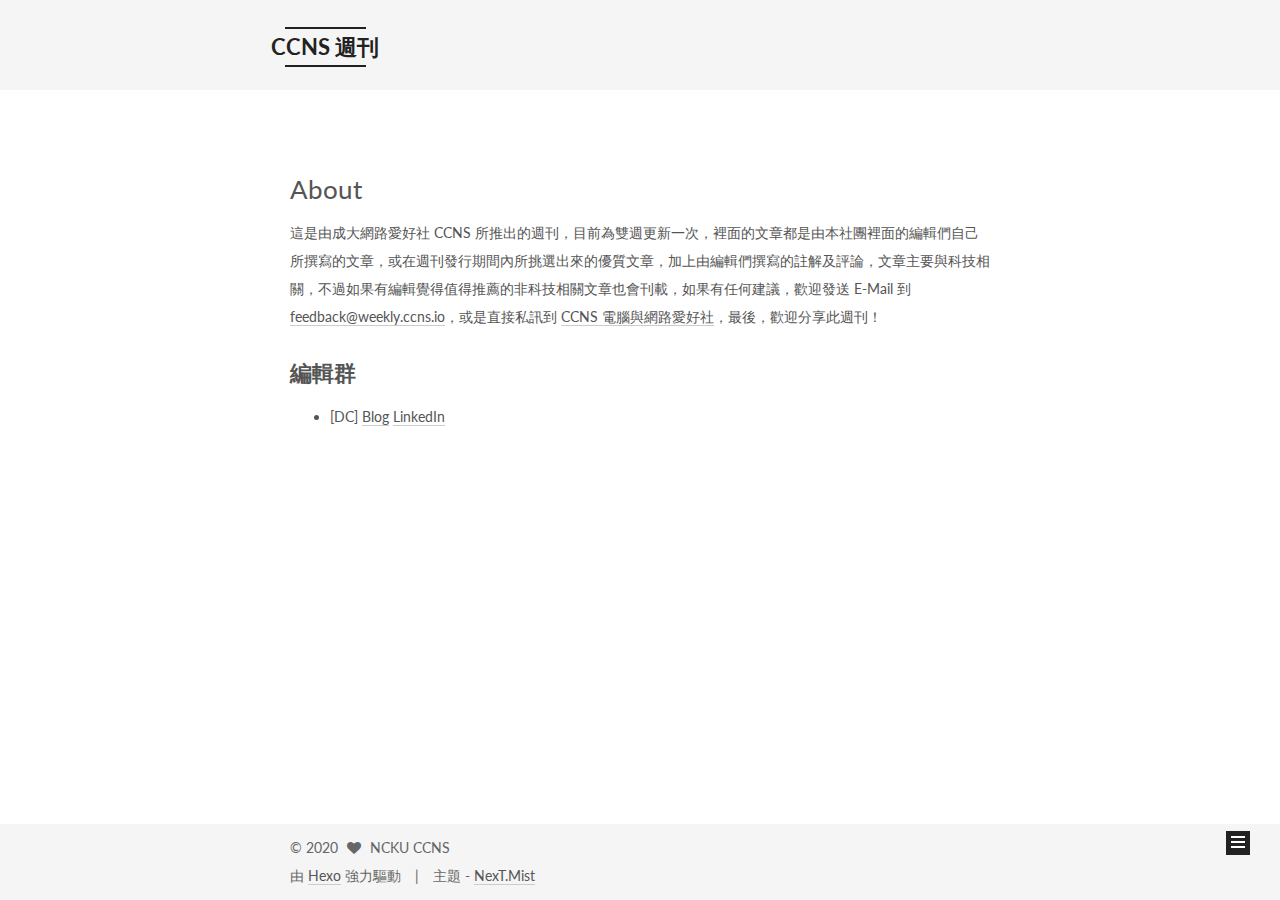
==== about/index.html @ b21a27b0 "Site updated: 2020-04-28 22:11:00" ====
<!doctype html>



  


<html class="theme-next mist use-motion" lang="ccns-weekly">
<head><meta name="generator" content="Hexo 3.9.0">
  <meta charset="UTF-8">
<meta http-equiv="X-UA-Compatible" content="IE=edge">
<meta name="viewport" content="width=device-width, initial-scale=1, maximum-scale=1">



<meta http-equiv="Cache-Control" content="no-transform">
<meta http-equiv="Cache-Control" content="no-siteapp">















  
  
  <link href="/lib/fancybox/source/jquery.fancybox.css?v=2.1.5" rel="stylesheet" type="text/css">




  
  
  
  

  
    
    
  

  

  

  

  

  
    
    
    <link href="//fonts.googleapis.com/css?family=Lato:300,300italic,400,400italic,700,700italic&subset=latin,latin-ext" rel="stylesheet" type="text/css">
  






<link href="/lib/font-awesome/css/font-awesome.min.css?v=4.6.2" rel="stylesheet" type="text/css">

<link href="/css/main.css?v=5.1.0" rel="stylesheet" type="text/css">


  <meta name="keywords" content="CCNS, Weekly, NCKU">








  <link rel="shortcut icon" type="image/x-icon" href="/favicon.ico?v=5.1.0">






<meta name="description" content="這是由成大網路愛好社 CCNS 所推出的週刊，目前為雙週更新一次，裡面的文章都是由本社團裡面的編輯們自己所撰寫的文章，或在週刊發行期間內所挑選出來的優質文章，加上由編輯們撰寫的註解及評論，文章主要與科技相關，不過如果有編輯覺得值得推薦的非科技相關文章也會刊載，如果有任何建議，歡迎發送 E-Mail 到 feedback@weekly.ccns.io，或是直接私訊到 CCNS 電腦與網路愛好社，最後">
<meta property="og:type" content="website">
<meta property="og:title" content="About">
<meta property="og:url" content="http://weekly.ccns.io/about/index.html">
<meta property="og:site_name" content="CCNS 週刊">
<meta property="og:description" content="這是由成大網路愛好社 CCNS 所推出的週刊，目前為雙週更新一次，裡面的文章都是由本社團裡面的編輯們自己所撰寫的文章，或在週刊發行期間內所挑選出來的優質文章，加上由編輯們撰寫的註解及評論，文章主要與科技相關，不過如果有編輯覺得值得推薦的非科技相關文章也會刊載，如果有任何建議，歡迎發送 E-Mail 到 feedback@weekly.ccns.io，或是直接私訊到 CCNS 電腦與網路愛好社，最後">
<meta property="og:locale" content="ccns-weekly">
<meta property="og:updated_time" content="2020-04-28T22:06:53.615Z">
<meta name="twitter:card" content="summary">
<meta name="twitter:title" content="About">
<meta name="twitter:description" content="這是由成大網路愛好社 CCNS 所推出的週刊，目前為雙週更新一次，裡面的文章都是由本社團裡面的編輯們自己所撰寫的文章，或在週刊發行期間內所挑選出來的優質文章，加上由編輯們撰寫的註解及評論，文章主要與科技相關，不過如果有編輯覺得值得推薦的非科技相關文章也會刊載，如果有任何建議，歡迎發送 E-Mail 到 feedback@weekly.ccns.io，或是直接私訊到 CCNS 電腦與網路愛好社，最後">



<script type="text/javascript" id="hexo.configurations">
  var NexT = window.NexT || {};
  var CONFIG = {
    root: '/',
    scheme: 'Mist',
    sidebar: {"position":"left","display":"post","offset":12,"offset_float":0,"b2t":false,"scrollpercent":false},
    fancybox: true,
    motion: true,
    duoshuo: {
      userId: '0',
      author: '博主'
    },
    algolia: {
      applicationID: '',
      apiKey: '',
      indexName: '',
      hits: {"per_page":10},
      labels: {"input_placeholder":"Search for Posts","hits_empty":"We didn't find any results for the search: ${query}","hits_stats":"${hits} results found in ${time} ms"}
    }
  };
</script>



  <link rel="canonical" href="http://weekly.ccns.io/about/">





  <title>
  

  
    About | CCNS 週刊
  
</title>
</head>

<body itemscope itemtype="http://schema.org/WebPage" lang="ccns-weekly">

  














  
  
    
  

  <div class="container sidebar-position-left  ">
    <div class="headband"></div>

    <header id="header" class="header" itemscope itemtype="http://schema.org/WPHeader">
      <div class="header-inner"><div class="site-brand-wrapper">
  <div class="site-meta ">
    

    <div class="custom-logo-site-title">
      <a href="/" class="brand" rel="start">
        <span class="logo-line-before"><i></i></span>
        <span class="site-title">CCNS 週刊</span>
        <span class="logo-line-after"><i></i></span>
      </a>
    </div>
      
        <p class="site-subtitle"></p>
      
  </div>

  <div class="site-nav-toggle">
    <button>
      <span class="btn-bar"></span>
      <span class="btn-bar"></span>
      <span class="btn-bar"></span>
    </button>
  </div>
</div>

<nav class="site-nav">
  

  
    <ul id="menu" class="menu">
      
        
        <li class="menu-item menu-item-home">
          <a href="/" rel="section">
            
              <i class="menu-item-icon fa fa-fw fa-home"></i> <br>
            
            最新一期
          </a>
        </li>
      
        
        <li class="menu-item menu-item-about">
          <a href="/about" rel="section">
            
              <i class="menu-item-icon fa fa-fw fa-user"></i> <br>
            
            關於
          </a>
        </li>
      
        
        <li class="menu-item menu-item-archives">
          <a href="/archives" rel="section">
            
              <i class="menu-item-icon fa fa-fw fa-archive"></i> <br>
            
            歷史期別
          </a>
        </li>
      
        
        <li class="menu-item menu-item-subscribe">
          <a href="/subscribe" rel="section">
            
              <i class="menu-item-icon fa fa-fw fa-rss"></i> <br>
            
            訂閱
          </a>
        </li>
      

      
    </ul>
  

  
</nav>



 </div>
    </header>

    <main id="main" class="main">
      <div class="main-inner">
        <div class="content-wrap">
          <div id="content" class="content">
            

  <div id="posts" class="posts-expand">
  <header class="post-header">

	<h1 class="post-title" itemprop="name headline">About</h1>



</header>

    
    
      <p>這是由成大網路愛好社 CCNS 所推出的週刊，目前為雙週更新一次，裡面的文章都是由本社團裡面的編輯們自己所撰寫的文章，或在週刊發行期間內所挑選出來的優質文章，加上由編輯們撰寫的註解及評論，文章主要與科技相關，不過如果有編輯覺得值得推薦的非科技相關文章也會刊載，如果有任何建議，歡迎發送 E-Mail 到 <a href="mailto:feedback@weekly.ccns.io">feedback@weekly.ccns.io</a>，或是直接私訊到 <a href="https://www.facebook.com/ncku.ccns/" target="_blank" rel="noopener">CCNS 電腦與網路愛好社</a>，最後，歡迎分享此週刊！</p>
<h2 id="編輯群"><a href="#編輯群" class="headerlink" title="編輯群"></a>編輯群</h2><ul>
<li>[DC] <a href="https://blog.danielchen.cc/" target="_blank" rel="noopener">Blog</a> <a href="https://linkedin.com/in/d4n1el/" target="_blank" rel="noopener">LinkedIn</a></li>
</ul>

    
  </div>


          </div>
          


          
  <div class="comments" id="comments">
    
  </div>


        </div>
        
          
  
  <div class="sidebar-toggle">
    <div class="sidebar-toggle-line-wrap">
      <span class="sidebar-toggle-line sidebar-toggle-line-first"></span>
      <span class="sidebar-toggle-line sidebar-toggle-line-middle"></span>
      <span class="sidebar-toggle-line sidebar-toggle-line-last"></span>
    </div>
  </div>

  <aside id="sidebar" class="sidebar">
    <div class="sidebar-inner">

      

      

      <section class="site-overview sidebar-panel sidebar-panel-active">
        <div class="site-author motion-element" itemprop="author" itemscope itemtype="http://schema.org/Person">
          <img class="site-author-image" itemprop="image" src="/images/avatar.gif" alt="NCKU CCNS">
          <p class="site-author-name" itemprop="name">NCKU CCNS</p>
           
              <p class="site-description motion-element" itemprop="description"></p>
          
        </div>
        <nav class="site-state motion-element">

          
            <div class="site-state-item site-state-posts">
              <a href="/archives">
                <span class="site-state-item-count">1</span>
                <span class="site-state-item-name">文章</span>
              </a>
            </div>
          

          

          
            
            
            <div class="site-state-item site-state-tags">
              
                <span class="site-state-item-count">1</span>
                <span class="site-state-item-name">標籤</span>
              
            </div>
          

        </nav>

        

        <div class="links-of-author motion-element">
          
        </div>

        
        

        
        

        


      </section>

      

      

    </div>
  </aside>


        
      </div>
    </main>

    <footer id="footer" class="footer">
      <div class="footer-inner">
        <div class="copyright">
  
  &copy; 
  <span itemprop="copyrightYear">2020</span>
  <span class="with-love">
    <i class="fa fa-heart"></i>
  </span>
  <span class="author" itemprop="copyrightHolder">NCKU CCNS</span>
</div>


<div class="powered-by">
  由 <a class="theme-link" href="https://hexo.io">Hexo</a> 強力驅動
</div>

<div class="theme-info">
  主題 -
  <a class="theme-link" href="https://github.com/iissnan/hexo-theme-next">
    NexT.Mist
  </a>
</div>


        

        
      </div>
    </footer>

    
      <div class="back-to-top">
        <i class="fa fa-arrow-up"></i>
        
      </div>
    

  </div>

  

<script type="text/javascript">
  if (Object.prototype.toString.call(window.Promise) !== '[object Function]') {
    window.Promise = null;
  }
</script>









  






  
  <script type="text/javascript" src="/lib/jquery/index.js?v=2.1.3"></script>

  
  <script type="text/javascript" src="/lib/fastclick/lib/fastclick.min.js?v=1.0.6"></script>

  
  <script type="text/javascript" src="/lib/jquery_lazyload/jquery.lazyload.js?v=1.9.7"></script>

  
  <script type="text/javascript" src="/lib/velocity/velocity.min.js?v=1.2.1"></script>

  
  <script type="text/javascript" src="/lib/velocity/velocity.ui.min.js?v=1.2.1"></script>

  
  <script type="text/javascript" src="/lib/fancybox/source/jquery.fancybox.pack.js?v=2.1.5"></script>


  


  <script type="text/javascript" src="/js/src/utils.js?v=5.1.0"></script>

  <script type="text/javascript" src="/js/src/motion.js?v=5.1.0"></script>



  
  

  

  


  <script type="text/javascript" src="/js/src/bootstrap.js?v=5.1.0"></script>



  


  




	





  





  





  






  





  

  

  

  

</body>
</html>
---- css/main.css ----
/* normalize.css v3.0.2 | MIT License | git.io/normalize */
html {
  font-family: sans-serif; /* 1 */
  -ms-text-size-adjust: 100%; /* 2 */
  -webkit-text-size-adjust: 100%; /* 2 */
}
body {
  margin: 0;
}
article,
aside,
details,
figcaption,
figure,
footer,
header,
hgroup,
main,
menu,
nav,
section,
summary {
  display: block;
}
audio,
canvas,
progress,
video {
  display: inline-block; /* 1 */
  vertical-align: baseline; /* 2 */
}
audio:not([controls]) {
  display: none;
  height: 0;
}
[hidden],
template {
  display: none;
}
a {
  background-color: transparent;
}
a:active,
a:hover {
  outline: 0;
}
abbr[title] {
  border-bottom: 1px dotted;
}
b,
strong {
  font-weight: bold;
}
dfn {
  font-style: italic;
}
h1 {
  font-size: 2em;
  margin: 0.67em 0;
}
mark {
  background: #ff0;
  color: #000;
}
small {
  font-size: 80%;
}
sub,
sup {
  font-size: 75%;
  line-height: 0;
  position: relative;
  vertical-align: baseline;
}
sup {
  top: -0.5em;
}
sub {
  bottom: -0.25em;
}
img {
  border: 0;
}
svg:not(:root) {
  overflow: hidden;
}
figure {
  margin: 1em 40px;
}
hr {
  -moz-box-sizing: content-box;
  box-sizing: content-box;
  height: 0;
}
pre {
  overflow: auto;
}
code,
kbd,
pre,
samp {
  font-family: monospace, monospace;
  font-size: 1em;
}
button,
input,
optgroup,
select,
textarea {
  color: inherit; /* 1 */
  font: inherit; /* 2 */
  margin: 0; /* 3 */
}
button {
  overflow: visible;
}
button,
select {
  text-transform: none;
}
button,
html input[type="button"],
input[type="reset"],
input[type="submit"] {
  -webkit-appearance: button; /* 2 */
  cursor: pointer; /* 3 */
}
button[disabled],
html input[disabled] {
  cursor: default;
}
button::-moz-focus-inner,
input::-moz-focus-inner {
  border: 0;
  padding: 0;
}
input {
  line-height: normal;
}
input[type="checkbox"],
input[type="radio"] {
  box-sizing: border-box; /* 1 */
  padding: 0; /* 2 */
}
input[type="number"]::-webkit-inner-spin-button,
input[type="number"]::-webkit-outer-spin-button {
  height: auto;
}
input[type="search"] {
  -webkit-appearance: textfield; /* 1 */
  -moz-box-sizing: content-box;
  -webkit-box-sizing: content-box; /* 2 */
  box-sizing: content-box;
}
input[type="search"]::-webkit-search-cancel-button,
input[type="search"]::-webkit-search-decoration {
  -webkit-appearance: none;
}
fieldset {
  border: 1px solid #c0c0c0;
  margin: 0 2px;
  padding: 0.35em 0.625em 0.75em;
}
legend {
  border: 0; /* 1 */
  padding: 0; /* 2 */
}
textarea {
  overflow: auto;
}
optgroup {
  font-weight: bold;
}
table {
  border-collapse: collapse;
  border-spacing: 0;
}
td,
th {
  padding: 0;
}
::selection {
  background: #262a30;
  color: #fff;
}
body {
  position: relative;
  font-family: 'Lato', "PingFang SC", "Microsoft YaHei", sans-serif;
  font-size: 14px;
  line-height: 2;
  color: #555;
  background: #fff;
}
@media (max-width: 767px) {
  body {
    padding-right: 0 !important;
  }
}
@media (min-width: 768px) and (max-width: 991px) {
  body {
    padding-right: 0 !important;
  }
}
@media (min-width: 1600px) {
  body {
    font-size: 16px;
  }
}
h1,
h2,
h3,
h4,
h5,
h6 {
  margin: 0;
  padding: 0;
  font-weight: bold;
  line-height: 1.5;
  font-family: 'Lato', "PingFang SC", "Microsoft YaHei", sans-serif;
}
h2,
h3,
h4,
h5,
h6 {
  margin: 20px 0 15px;
}
h1 {
  font-size: 24px;
}
@media (max-width: 767px) {
  h1 {
    font-size: 20px;
  }
}
h2 {
  font-size: 22px;
}
@media (max-width: 767px) {
  h2 {
    font-size: 18px;
  }
}
h3 {
  font-size: 20px;
}
@media (max-width: 767px) {
  h3 {
    font-size: 16px;
  }
}
h4 {
  font-size: 18px;
}
@media (max-width: 767px) {
  h4 {
    font-size: 14px;
  }
}
h5 {
  font-size: 16px;
}
@media (max-width: 767px) {
  h5 {
    font-size: 12px;
  }
}
h6 {
  font-size: 14px;
}
@media (max-width: 767px) {
  h6 {
    font-size: 10px;
  }
}
p {
  margin: 0 0 25px 0;
}
a {
  color: #555;
  text-decoration: none;
  border-bottom: 1px solid #999;
  word-wrap: break-word;
}
a:hover {
  color: #222;
  border-bottom-color: #222;
}
blockquote {
  margin: 0;
  padding: 0;
}
img {
  display: block;
  margin: auto;
  max-width: 100%;
  height: auto;
}
hr {
  margin: 40px 0;
  height: 3px;
  border: none;
  background-color: #ddd;
  background-image: repeating-linear-gradient(-45deg, #fff, #fff 4px, transparent 4px, transparent 8px);
}
blockquote {
  padding: 0 15px;
  color: #666;
  border-left: 4px solid #ddd;
}
blockquote cite::before {
  content: "-";
  padding: 0 5px;
}
dt {
  font-weight: 700;
}
dd {
  margin: 0;
  padding: 0;
}
.text-left {
  text-align: left;
}
.text-center {
  text-align: center;
}
.text-right {
  text-align: right;
}
.text-justify {
  text-align: justify;
}
.text-nowrap {
  white-space: nowrap;
}
.text-lowercase {
  text-transform: lowercase;
}
.text-uppercase {
  text-transform: uppercase;
}
.text-capitalize {
  text-transform: capitalize;
}
.center-block {
  display: block;
  margin-left: auto;
  margin-right: auto;
}
.clearfix:before,
.clearfix:after {
  content: " ";
  display: table;
}
.clearfix:after {
  clear: both;
}
.pullquote {
  width: 45%;
}
.pullquote.left {
  float: left;
  margin-left: 5px;
  margin-right: 10px;
}
.pullquote.right {
  float: right;
  margin-left: 10px;
  margin-right: 5px;
}
.affix.affix.affix {
  position: fixed;
}
.translation {
  margin-top: -20px;
  font-size: 14px;
  color: #999;
}
.scrollbar-measure {
  width: 100px;
  height: 100px;
  overflow: scroll;
  position: absolute;
  top: -9999px;
}
.use-motion .motion-element {
  opacity: 0;
}
table {
  margin: 20px 0;
  width: 100%;
  border-collapse: collapse;
  border-spacing: 0;
  border: 1px solid #ddd;
  font-size: 14px;
  table-layout: fixed;
  word-wrap: break-all;
}
table>tbody>tr:nth-of-type(odd) {
  background-color: #f9f9f9;
}
table>tbody>tr:hover {
  background-color: #f5f5f5;
}
caption,
th,
td {
  padding: 8px;
  text-align: left;
  vertical-align: middle;
  font-weight: normal;
}
th,
td {
  border-bottom: 3px solid #ddd;
  border-right: 1px solid #eee;
}
th {
  padding-bottom: 10px;
  font-weight: 700;
}
td {
  border-bottom-width: 1px;
}
html,
body {
  height: 100%;
}
.container {
  position: relative;
  min-height: 100%;
}
.header-inner {
  margin: 0 auto;
  padding: 100px 0 70px;
  width: 700px;
}
@media (min-width: 1600px) {
  .container .header-inner {
    width: 900px;
  }
}
.main {
  padding-bottom: 150px;
}
.main-inner {
  margin: 0 auto;
  width: 700px;
}
@media (min-width: 1600px) {
  .container .main-inner {
    width: 900px;
  }
}
.footer {
  position: absolute;
  left: 0;
  bottom: 0;
  width: 100%;
  min-height: 50px;
}
.footer-inner {
  box-sizing: border-box;
  margin: 20px auto;
  width: 700px;
}
@media (min-width: 1600px) {
  .container .footer-inner {
    width: 900px;
  }
}
pre,
.highlight {
  overflow: auto;
  margin: 20px 0;
  padding: 0;
  font-size: 13px;
  color: #4d4d4c;
  background: #f7f7f7;
  line-height: 1.6;
}
pre,
code {
  font-family: consolas, Menlo, "PingFang SC", "Microsoft YaHei", monospace;
}
code {
  padding: 2px 4px;
  word-wrap: break-word;
  color: #555;
  background: #eee;
  border-radius: 3px;
  font-size: 13px;
}
pre code {
  padding: 0;
  color: #4d4d4c;
  background: none;
  text-shadow: none;
}
.highlight {
  border-radius: 1px;
}
.highlight pre {
  border: none;
  margin: 0;
  padding: 10px 0;
}
.highlight table {
  margin: 0;
  width: auto;
  border: none;
}
.highlight td {
  border: none;
  padding: 0;
}
.highlight figcaption {
  font-size: 1em;
  color: #4d4d4c;
  line-height: 1em;
  margin-bottom: 1em;
}
.highlight figcaption:before,
.highlight figcaption:after {
  content: " ";
  display: table;
}
.highlight figcaption:after {
  clear: both;
}
.highlight figcaption a {
  float: right;
  color: #4d4d4c;
}
.highlight figcaption a:hover {
  border-bottom-color: #4d4d4c;
}
.highlight .gutter pre {
  padding-left: 10px;
  padding-right: 10px;
  color: #869194;
  text-align: right;
  background-color: #eff2f3;
}
.highlight .code pre {
  width: 100%;
  padding-left: 10px;
  padding-right: 10px;
  background-color: #f7f7f7;
}
.highlight .line {
  height: 20px;
}
.gutter {
  -webkit-user-select: none;
  -moz-user-select: none;
  -ms-user-select: none;
  user-select: none;
}
.gist table {
  width: auto;
}
.gist table td {
  border: none;
}
pre .deletion {
  background: #fdd;
}
pre .addition {
  background: #dfd;
}
pre .meta {
  color: #8959a8;
}
pre .comment {
  color: #8e908c;
}
pre .variable,
pre .attribute,
pre .tag,
pre .regexp,
pre .ruby .constant,
pre .xml .tag .title,
pre .xml .pi,
pre .xml .doctype,
pre .html .doctype,
pre .css .id,
pre .css .class,
pre .css .pseudo {
  color: #c82829;
}
pre .number,
pre .preprocessor,
pre .built_in,
pre .literal,
pre .params,
pre .constant,
pre .command {
  color: #f5871f;
}
pre .ruby .class .title,
pre .css .rules .attribute,
pre .string,
pre .value,
pre .inheritance,
pre .header,
pre .ruby .symbol,
pre .xml .cdata,
pre .special,
pre .number,
pre .formula {
  color: #718c00;
}
pre .title,
pre .css .hexcolor {
  color: #3e999f;
}
pre .function,
pre .python .decorator,
pre .python .title,
pre .ruby .function .title,
pre .ruby .title .keyword,
pre .perl .sub,
pre .javascript .title,
pre .coffeescript .title {
  color: #4271ae;
}
pre .keyword,
pre .javascript .function {
  color: #8959a8;
}
.full-image.full-image.full-image {
  border: none;
  max-width: 100%;
  width: auto;
  margin: 20px auto;
}
@media (min-width: 992px) {
  .full-image.full-image.full-image {
    max-width: none;
    width: 110%;
    margin: 25px -5%;
  }
}
.blockquote-center,
.page-home .post-type-quote blockquote,
.page-post-detail .post-type-quote blockquote {
  position: relative;
  margin: 40px 0;
  padding: 0;
  border-left: none;
  text-align: center;
}
.blockquote-center::before,
.page-home .post-type-quote blockquote::before,
.page-post-detail .post-type-quote blockquote::before,
.blockquote-center::after,
.page-home .post-type-quote blockquote::after,
.page-post-detail .post-type-quote blockquote::after {
  position: absolute;
  content: ' ';
  display: block;
  width: 100%;
  height: 24px;
  opacity: 0.2;
  background-repeat: no-repeat;
  background-position: 0 -6px;
  background-size: 22px 22px;
}
.blockquote-center::before,
.page-home .post-type-quote blockquote::before,
.page-post-detail .post-type-quote blockquote::before {
  top: -20px;
  background-image: url("../images/quote-l.svg");
  border-top: 1px solid #ccc;
}
.blockquote-center::after,
.page-home .post-type-quote blockquote::after,
.page-post-detail .post-type-quote blockquote::after {
  bottom: -20px;
  background-image: url("../images/quote-r.svg");
  border-bottom: 1px solid #ccc;
  background-position: 100% 8px;
}
.blockquote-center p,
.page-home .post-type-quote blockquote p,
.page-post-detail .post-type-quote blockquote p,
.blockquote-center div,
.page-home .post-type-quote blockquote div,
.page-post-detail .post-type-quote blockquote div {
  text-align: center;
}
.post .post-body .group-picture img {
  box-sizing: border-box;
  padding: 0 3px;
  border: none;
}
.post .group-picture-row {
  overflow: hidden;
  margin-top: 6px;
}
.post .group-picture-row:first-child {
  margin-top: 0;
}
.post .group-picture-column {
  float: left;
}
.page-post-detail .post-body .group-picture-column {
  float: none;
  margin-top: 10px;
  width: auto !important;
}
.page-post-detail .post-body .group-picture-column img {
  margin: 0 auto;
}
.page-archive .group-picture-container {
  overflow: hidden;
}
.page-archive .group-picture-row {
  float: left;
}
.page-archive .group-picture-row:first-child {
  margin-top: 6px;
}
.page-archive .group-picture-column {
  max-width: 150px;
  max-height: 150px;
}
.note {
  padding: 20px;
  margin: 20px 0;
  border: 1px solid #eee;
  border-left-width: 5px;
  border-radius: 3px;
}
.note h2,
.note h3,
.note h4,
.note h5,
.note h6 {
  margin-top: 0;
  margin-bottom: 5px;
}
.note p:last-child {
  margin-bottom: 0;
}
.note code {
  border-radius: 3px;
}
.note+.note {
  margin-top: -5px;
}
.default {
  border-left-color: #777;
}
.default h2,
.default h3,
.default h4,
.default h5,
.default h6 {
  color: #777;
}
.primary {
  border-left-color: #428bca;
}
.primary h2,
.primary h3,
.primary h4,
.primary h5,
.primary h6 {
  color: #428bca;
}
.success {
  border-left-color: #5cb85c;
}
.success h2,
.success h3,
.success h4,
.success h5,
.success h6 {
  color: #5cb85c;
}
.danger {
  border-left-color: #d9534f;
}
.danger h2,
.danger h3,
.danger h4,
.danger h5,
.danger h6 {
  color: #d9534f;
}
.warning {
  border-left-color: #f0ad4e;
}
.warning h2,
.warning h3,
.warning h4,
.warning h5,
.warning h6 {
  color: #f0ad4e;
}
.info {
  border-left-color: #5bc0de;
}
.info h2,
.info h3,
.info h4,
.info h5,
.info h6 {
  color: #5bc0de;
}
.btn {
  display: inline-block;
  padding: 0 20px;
  font-size: 14px;
  color: #fff;
  background: #222;
  border: 2px solid #222;
  text-decoration: none;
  border-radius: 0;
  transition-property: background-color;
  transition-duration: 0.2s;
  transition-timing-function: ease-in-out;
  transition-delay: 0s;
}
.btn:hover,
.post-button .btn:hover {
  border-color: #222;
  color: #222;
  background: #fff;
}
.btn-bar {
  display: block;
  width: 22px;
  height: 2px;
  background: #555;
  border-radius: 1px;
}
.btn-bar+.btn-bar {
  margin-top: 4px;
}
.pagination {
  margin: 120px 0 40px;
  text-align: center;
  border-top: 1px solid #eee;
}
.page-number-basic,
.pagination .prev,
.pagination .next,
.pagination .page-number,
.pagination .space {
  display: inline-block;
  position: relative;
  top: -1px;
  margin: 0 10px;
  padding: 0 10px;
  line-height: 30px;
}
@media (max-width: 767px) {
  .page-number-basic,
  .pagination .prev,
  .pagination .next,
  .pagination .page-number,
  .pagination .space {
    margin: 0 5px;
  }
}
.pagination .prev,
.pagination .next,
.pagination .page-number {
  border-bottom: 0;
  border-top: 1px solid #eee;
  transition-property: border-color;
  transition-duration: 0.2s;
  transition-timing-function: ease-in-out;
  transition-delay: 0s;
}
.pagination .prev:hover,
.pagination .next:hover,
.pagination .page-number:hover {
  border-top-color: #222;
}
.pagination .space {
  padding: 0;
  margin: 0;
}
.pagination .prev {
  margin-left: 0;
}
.pagination .next {
  margin-right: 0;
}
.pagination .page-number.current {
  color: #fff;
  background: #ccc;
  border-top-color: #ccc;
}
@media (max-width: 767px) {
  .pagination {
    border-top: none;
  }
  .pagination .prev,
  .pagination .next,
  .pagination .page-number {
    margin-bottom: 10px;
    border-top: 0;
    border-bottom: 1px solid #eee;
  }
  .pagination .prev:hover,
  .pagination .next:hover,
  .pagination .page-number:hover {
    border-bottom-color: #222;
  }
}
.comments {
  margin: 60px 20px 0;
}
.tag-cloud {
  text-align: center;
}
.tag-cloud a {
  display: inline-block;
  margin: 10px;
}
.back-to-top {
  box-sizing: border-box;
  position: fixed;
  bottom: -100px;
  right: 30px;
  z-index: 1050;
  padding: 0 6px;
  width: 24px;
  background: #222;
  font-size: 12px;
  opacity: 1;
  color: #fff;
  cursor: pointer;
  text-align: center;
  -webkit-transform: translateZ(0);
  transition-property: bottom;
  transition-duration: 0.2s;
  transition-timing-function: ease-in-out;
  transition-delay: 0s;
}
@media (max-width: 767px) {
  .back-to-top {
    display: none;
  }
}
@media (min-width: 768px) and (max-width: 991px) {
  .back-to-top {
    display: none;
  }
}
.back-to-top.back-to-top-on {
  bottom: 19px;
}
.header {
  background: #fff;
}
.header-inner {
  position: relative;
}
.headband {
  height: 3px;
  background: #222;
}
.site-meta {
  margin: 0;
  text-align: left;
}
@media (max-width: 767px) {
  .site-meta {
    text-align: center;
  }
}
.brand {
  position: relative;
  display: inline-block;
  padding: 0 40px;
  color: #222;
  background: #222;
  border-bottom: none;
}
.brand:hover {
  color: #222;
}
.logo {
  display: inline-block;
  margin-right: 5px;
  line-height: 36px;
  vertical-align: top;
}
.site-title {
  display: inline-block;
  vertical-align: top;
  line-height: 36px;
  font-size: 20px;
  font-weight: normal;
  font-family: 'Lato', "PingFang SC", "Microsoft YaHei", sans-serif;
}
.site-subtitle {
  margin-top: 10px;
  font-size: 13px;
  color: #999;
}
.use-motion .brand {
  opacity: 0;
}
.use-motion .logo,
.use-motion .site-title,
.use-motion .site-subtitle {
  opacity: 0;
  position: relative;
  top: -10px;
}
.site-nav-toggle {
  display: none;
  position: absolute;
  top: 10px;
  left: 10px;
}
@media (max-width: 767px) {
  .site-nav-toggle {
    display: block;
  }
}
.site-nav-toggle button {
  margin-top: 2px;
  padding: 9px 10px;
  background: transparent;
  border: none;
}
@media (max-width: 767px) {
  .site-nav {
    display: none;
    margin: 0 -10px;
    padding: 0 10px;
    clear: both;
    border-top: 1px solid #ddd;
  }
}
@media (min-width: 768px) and (max-width: 991px) {
  .site-nav {
    display: block !important;
  }
}
@media (min-width: 992px) {
  .site-nav {
    display: block !important;
  }
}
.menu {
  margin-top: 20px;
  padding-left: 0;
  text-align: center;
}
.menu .menu-item {
  display: inline-block;
  margin: 0 10px;
  list-style: none;
}
@media screen and (max-width: 767px) {
  .menu .menu-item {
    margin-top: 10px;
  }
}
.menu .menu-item a {
  display: block;
  font-size: 13px;
  line-height: inherit;
  border-bottom: 1px solid transparent;
  transition-property: border-color;
  transition-duration: 0.2s;
  transition-timing-function: ease-in-out;
  transition-delay: 0s;
}
.menu .menu-item a:hover {
  border-bottom-color: #222;
}
.menu .menu-item .fa {
  margin-right: 5px;
}
.use-motion .menu-item {
  opacity: 0;
}
.post-body {
  font-family: 'Lato', "PingFang SC", "Microsoft YaHei", sans-serif;
}
@media (max-width: 767px) {
  .post-body {
    word-break: break-word;
  }
}
.post-body .fancybox img {
  display: block !important;
  margin: 0 auto;
  cursor: pointer;
  cursor: zoom-in;
  cursor: -webkit-zoom-in;
}
.post-body .image-caption,
.post-body .figure .caption {
  margin: 10px auto 15px;
  text-align: center;
  font-size: 14px;
  color: #999;
  font-weight: bold;
  line-height: 1;
}
.post-sticky-flag {
  display: inline-block;
  font-size: 16px;
  -ms-transform: rotate(30deg);
  -webkit-transform: rotate(30deg);
  -moz-transform: rotate(30deg);
  -ms-transform: rotate(30deg);
  -o-transform: rotate(30deg);
  transform: rotate(30deg);
}
.posts-expand {
  padding-top: 40px;
}
@media (max-width: 767px) {
  .posts-expand {
    margin: 0 20px;
  }
  .post-body pre {
    padding: 10px;
  }
  .post-body pre .gutter pre {
    padding-right: 10px;
  }
  .post-body .highlight {
    margin-left: -40px;
    margin-right: -40px;
    padding: 0;
  }
  .post-body .highlight .gutter pre {
    padding-right: 10px;
  }
}
@media (min-width: 992px) {
  .posts-expand .post-body {
    text-align: justify;
  }
}
.posts-expand .post-body h2,
.posts-expand .post-body h3,
.posts-expand .post-body h4,
.posts-expand .post-body h5,
.posts-expand .post-body h6 {
  padding-top: 10px;
}
.posts-expand .post-body h2 .header-anchor,
.posts-expand .post-body h3 .header-anchor,
.posts-expand .post-body h4 .header-anchor,
.posts-expand .post-body h5 .header-anchor,
.posts-expand .post-body h6 .header-anchor {
  float: right;
  margin-left: 10px;
  color: #ccc;
  border-bottom-style: none;
  visibility: hidden;
}
.posts-expand .post-body h2 .header-anchor:hover,
.posts-expand .post-body h3 .header-anchor:hover,
.posts-expand .post-body h4 .header-anchor:hover,
.posts-expand .post-body h5 .header-anchor:hover,
.posts-expand .post-body h6 .header-anchor:hover {
  color: inherit;
}
.posts-expand .post-body h2:hover .header-anchor,
.posts-expand .post-body h3:hover .header-anchor,
.posts-expand .post-body h4:hover .header-anchor,
.posts-expand .post-body h5:hover .header-anchor,
.posts-expand .post-body h6:hover .header-anchor {
  visibility: visible;
}
.posts-expand .post-body ul li {
  list-style: circle;
}
.posts-expand .post-body img {
  box-sizing: border-box;
  margin: auto;
  padding: 3px;
  border: 1px solid #ddd;
}
.posts-expand .fancybox img {
  margin: 0 auto;
}
@media (max-width: 767px) {
  .posts-collapse {
    margin: 0 20px;
  }
  .posts-collapse .post-title,
  .posts-collapse .post-meta {
    display: block;
    width: auto;
    text-align: left;
  }
}
.posts-collapse {
  position: relative;
  z-index: 1010;
  margin-left: 0;
}
.posts-collapse::after {
  content: " ";
  position: absolute;
  top: 20px;
  left: 0;
  margin-left: -2px;
  width: 4px;
  height: 100%;
  background: #f5f5f5;
  z-index: -1;
}
@media (max-width: 767px) {
  .posts-collapse {
    margin: 0 20px;
  }
}
.posts-collapse .collection-title {
  position: relative;
  margin: 60px 0;
}
.posts-collapse .collection-title h2 {
  margin-left: 20px;
}
.posts-collapse .collection-title small {
  color: #bbb;
}
.posts-collapse .collection-title::before {
  content: " ";
  position: absolute;
  left: 0;
  top: 50%;
  margin-left: -4px;
  margin-top: -4px;
  width: 8px;
  height: 8px;
  background: #bbb;
  border-radius: 50%;
}
.posts-collapse .post {
  margin: 30px 0;
}
.posts-collapse .post-header {
  position: relative;
  transition-duration: 0.2s;
  transition-timing-function: ease-in-out;
  transition-delay: 0s;
  transition-property: border;
  border-bottom: 1px dashed #ccc;
}
.posts-collapse .post-header::before {
  content: " ";
  position: absolute;
  left: 0;
  top: 12px;
  width: 6px;
  height: 6px;
  margin-left: -4px;
  background: #bbb;
  border-radius: 50%;
  border: 1px solid #fff;
  transition-duration: 0.2s;
  transition-timing-function: ease-in-out;
  transition-delay: 0s;
  transition-property: background;
}
.posts-collapse .post-header:hover {
  border-bottom-color: #666;
}
.posts-collapse .post-header:hover::before {
  background: #222;
}
.posts-collapse .post-meta {
  position: absolute;
  font-size: 12px;
  left: 20px;
  top: 5px;
}
.posts-collapse .post-comments-count {
  display: none;
}
.posts-collapse .post-title {
  margin-left: 60px;
  font-size: 16px;
  font-weight: normal;
  line-height: inherit;
}
.posts-collapse .post-title::after {
  margin-left: 3px;
  opacity: 0.6;
}
.posts-collapse .post-title a {
  color: #666;
  border-bottom: none;
}
.page-home .post-type-quote .post-header,
.page-post-detail .post-type-quote .post-header,
.page-home .post-type-quote .post-tags,
.page-post-detail .post-type-quote .post-tags {
  display: none;
}
.posts-expand .post-title {
  font-size: 26px;
  text-align: center;
  word-break: break-word;
  font-weight: 400;
}
@media (max-width: 767px) {
  .posts-expand .post-title {
    font-size: 22px;
  }
}
.posts-expand .post-title-link {
  display: inline-block;
  position: relative;
  color: #555;
  border-bottom: none;
  line-height: 1.2;
  vertical-align: top;
}
.posts-expand .post-title-link::before {
  content: "";
  position: absolute;
  width: 100%;
  height: 2px;
  bottom: 0;
  left: 0;
  background-color: #000;
  visibility: hidden;
  -webkit-transform: scaleX(0);
  -moz-transform: scaleX(0);
  -ms-transform: scaleX(0);
  -o-transform: scaleX(0);
  transform: scaleX(0);
  transition-duration: 0.2s;
  transition-timing-function: ease-in-out;
  transition-delay: 0s;
}
.posts-expand .post-title-link:hover::before {
  visibility: visible;
  -webkit-transform: scaleX(1);
  -moz-transform: scaleX(1);
  -ms-transform: scaleX(1);
  -o-transform: scaleX(1);
  transform: scaleX(1);
}
.posts-expand .post-title-link .fa {
  font-size: 16px;
}
.posts-expand .post-meta {
  margin: 3px 0 60px 0;
  color: #999;
  font-family: 'Lato', "PingFang SC", "Microsoft YaHei", sans-serif;
  font-size: 12px;
  text-align: center;
}
.posts-expand .post-meta .post-category-list {
  display: inline-block;
  margin: 0;
  padding: 3px;
}
.posts-expand .post-meta .post-category-list-link {
  color: #999;
}
.posts-expand .post-meta .post-description {
  font-size: 14px;
  margin-top: 2px;
}
.post-meta-divider {
  margin: 0 0.5em;
}
.post-meta-item-icon {
  margin-right: 3px;
}
@media (min-width: 768px) and (max-width: 991px) {
  .post-meta-item-icon {
    display: inline-block;
  }
}
@media (max-width: 767px) {
  .post-meta-item-icon {
    display: inline-block;
  }
}
@media (min-width: 768px) and (max-width: 991px) {
  .post-meta-item-text {
    display: none;
  }
}
@media (max-width: 767px) {
  .post-meta-item-text {
    display: none;
  }
}
@media (max-width: 767px) {
  .posts-expand .post-comments-count {
    display: none;
  }
}
.social-like {
  font-size: 14px;
  height: 20px;
  text-align: center;
  border-top: 1px solid #eee;
  padding-top: 9px;
  margin-top: 45px;
  display: flex;
  justify-content: center;
}
.vk_like {
  width: 85px;
  height: 21px;
  padding-top: 7px;
  align-self: center;
}
.fb_like {
  height: 30px;
  align-self: center;
}
.post-button {
  margin-top: 50px;
}
.post-button .btn {
  color: #555;
  font-size: 14px;
  background: transparent;
  border-radius: 0;
  line-height: 2;
  margin: 0 4px 8px 4px;
}
.post-button .fa-fw {
  width: 1.285714285714286em;
  text-align: left;
}
.posts-expand .post-tags {
  margin-top: 40px;
  text-align: center;
}
.posts-expand .post-tags a {
  display: inline-block;
  margin-right: 10px;
  font-size: 13px;
}
.post-nav {
  display: table;
  margin-top: 15px;
  width: 100%;
  border-top: 1px solid #eee;
}
.post-nav-divider {
  display: table-cell;
  width: 10%;
}
.post-nav-item {
  display: table-cell;
  padding: 10px 0 0 0;
  width: 45%;
  vertical-align: top;
}
.post-nav-item a {
  position: relative;
  display: block;
  line-height: 25px;
  font-size: 14px;
  color: #555;
  border-bottom: none;
}
.post-nav-item a:hover {
  color: #222;
  border-bottom: none;
}
.post-nav-item a:active {
  top: 2px;
}
.post-nav-item .fa {
  position: absolute;
  top: 8px;
  left: 0;
  font-size: 12px;
}
.post-nav-next a {
  padding-left: 15px;
}
.post-nav-prev {
  text-align: right;
}
.post-nav-prev a {
  padding-right: 15px;
}
.post-nav-prev .fa {
  right: 0;
  left: auto;
}
.posts-expand .post-eof {
  display: block;
  margin: 80px auto 60px;
  width: 8%;
  height: 1px;
  background: #ccc;
  text-align: center;
}
.post:last-child .post-eof.post-eof.post-eof {
  display: none;
}
.post-gallery {
  display: table;
  table-layout: fixed;
  width: 100%;
  border-collapse: separate;
}
.post-gallery-row {
  display: table-row;
}
.post-gallery .post-gallery-img {
  display: table-cell;
  text-align: center;
  vertical-align: middle;
  border: none;
}
.post-gallery .post-gallery-img img {
  max-width: 100%;
  max-height: 100%;
  border: none;
}
.fancybox-close,
.fancybox-close:hover {
  border: none;
}
.sidebar {
  position: fixed;
  right: 0;
  top: 0;
  bottom: 0;
  width: 0;
  z-index: 1040;
  box-shadow: inset 0 2px 6px #000;
  background: #222;
  -webkit-transform: translateZ(0);
}
.sidebar a {
  color: #999;
  border-bottom-color: #555;
}
.sidebar a:hover {
  color: #eee;
}
@media (min-width: 768px) and (max-width: 991px) {
  .sidebar {
    display: none !important;
  }
}
@media (max-width: 767px) {
  .sidebar {
    display: none !important;
  }
}
.sidebar-inner {
  position: relative;
  padding: 20px 10px;
  color: #999;
  text-align: center;
}
.sidebar-toggle {
  position: fixed;
  right: 30px;
  bottom: 45px;
  width: 14px;
  height: 14px;
  padding: 5px;
  background: #222;
  line-height: 0;
  z-index: 1050;
  cursor: pointer;
  -webkit-transform: translateZ(0);
}
@media (min-width: 768px) and (max-width: 991px) {
  .sidebar-toggle {
    display: none;
  }
}
@media (max-width: 767px) {
  .sidebar-toggle {
    display: none;
  }
}
.sidebar-toggle-line {
  position: relative;
  display: inline-block;
  vertical-align: top;
  height: 2px;
  width: 100%;
  background: #fff;
  margin-top: 3px;
}
.sidebar-toggle-line:first-child {
  margin-top: 0;
}
.site-author-image {
  display: block;
  margin: 0 auto;
  padding: 2px;
  max-width: 96px;
  height: auto;
  border: 2px solid #333;
}
.site-author-name {
  margin: 5px 0 0;
  text-align: center;
  color: #f5f5f5;
  font-weight: normal;
}
.site-description {
  margin-top: 5px;
  text-align: center;
  font-size: 14px;
  color: #999;
}
.site-state {
  overflow: hidden;
  line-height: 1.4;
  white-space: nowrap;
  text-align: center;
}
.site-state-item {
  display: inline-block;
  padding: 0 15px;
  border-left: 1px solid #333;
}
.site-state-item:first-child {
  border-left: none;
}
.site-state-item a {
  border-bottom: none;
}
.site-state-item-count {
  display: block;
  text-align: center;
  color: inherit;
  font-weight: 600;
  font-size: 18px;
}
.site-state-item-name {
  font-size: 13px;
  color: inherit;
}
.feed-link {
  margin-top: 20px;
}
.feed-link a {
  display: inline-block;
  padding: 0 15px;
  color: #fc6423;
  border: 1px solid #fc6423;
  border-radius: 4px;
}
.feed-link a i {
  color: #fc6423;
  font-size: 14px;
}
.feed-link a:hover {
  color: #fff;
  background: #fc6423;
}
.feed-link a:hover i {
  color: #fff;
}
.links-of-author {
  margin-top: 20px;
}
.links-of-author a {
  display: inline-block;
  vertical-align: middle;
  margin-right: 10px;
  margin-bottom: 10px;
  border-bottom-color: #555;
  font-size: 13px;
}
.links-of-author a:before {
  display: inline-block;
  vertical-align: middle;
  margin-right: 3px;
  content: " ";
  width: 4px;
  height: 4px;
  border-radius: 50%;
  background: #ff0f25;
}
.links-of-blogroll {
  font-size: 13px;
}
.links-of-blogroll-title {
  margin-top: 20px;
  font-size: 14px;
  font-weight: 600;
}
.links-of-blogroll-list {
  margin: 0;
  padding: 0;
  list-style: none;
}
.links-of-blogroll-item {
  padding: 2px 10px;
}
.sidebar-nav {
  margin: 0 0 20px;
  padding-left: 0;
}
.sidebar-nav li {
  display: inline-block;
  cursor: pointer;
  border-bottom: 1px solid transparent;
  font-size: 14px;
  color: #555;
}
.sidebar-nav li:hover {
  color: #f5f5f5;
}
.page-post-detail .sidebar-nav-toc {
  padding: 0 5px;
}
.page-post-detail .sidebar-nav-overview {
  margin-left: 10px;
}
.sidebar-nav .sidebar-nav-active {
  color: #87daff;
  border-bottom-color: #87daff;
}
.sidebar-nav .sidebar-nav-active:hover {
  color: #87daff;
}
.sidebar-panel {
  display: none;
}
.sidebar-panel-active {
  display: block;
}
.post-toc-empty {
  font-size: 14px;
  color: #666;
}
.post-toc-wrap {
  overflow: hidden;
}
.post-toc {
  overflow: auto;
}
.post-toc ol {
  margin: 0;
  padding: 0 2px 5px 10px;
  text-align: left;
  list-style: none;
  font-size: 14px;
}
.post-toc ol > ol {
  padding-left: 0;
}
.post-toc ol a {
  transition-duration: 0.2s;
  transition-timing-function: ease-in-out;
  transition-delay: 0s;
  transition-property: all;
  color: #999;
  border-bottom-color: #555;
}
.post-toc ol a:hover {
  color: #ccc;
  border-bottom-color: #ccc;
}
.post-toc .nav-item {
  overflow: hidden;
  text-overflow: ellipsis;
  white-space: nowrap;
  line-height: 1.8;
}
.post-toc .nav .nav-child {
  display: none;
}
.post-toc .nav .active > .nav-child {
  display: block;
}
.post-toc .nav .active-current > .nav-child {
  display: block;
}
.post-toc .nav .active-current > .nav-child > .nav-item {
  display: block;
}
.post-toc .nav .active > a {
  color: #87daff;
  border-bottom-color: #87daff;
}
.post-toc .nav .active-current > a {
  color: #87daff;
}
.post-toc .nav .active-current > a:hover {
  color: #87daff;
}
.footer {
  font-size: 14px;
  color: #999;
}
.footer img {
  border: none;
}
.footer-inner {
  text-align: center;
}
.with-love {
  display: inline-block;
  margin: 0 5px;
}
.powered-by,
.theme-info {
  display: inline-block;
}
.powered-by {
  margin-right: 10px;
}
.powered-by::after {
  content: "|";
  padding-left: 10px;
}
.cc-license {
  margin-top: 10px;
  text-align: center;
}
.cc-license .cc-opacity {
  opacity: 0.7;
  border-bottom: none;
}
.cc-license .cc-opacity:hover {
  opacity: 0.9;
}
.cc-license img {
  display: inline-block;
}
.theme-next #ds-thread #ds-reset {
  color: #555;
}
.theme-next #ds-thread #ds-reset .ds-replybox {
  margin-bottom: 30px;
}
.theme-next #ds-thread #ds-reset .ds-replybox .ds-avatar,
.theme-next #ds-reset .ds-avatar img {
  box-shadow: none;
}
.theme-next #ds-thread #ds-reset .ds-textarea-wrapper {
  border-color: #c7d4e1;
  background: none;
  border-top-right-radius: 3px;
  border-top-left-radius: 3px;
}
.theme-next #ds-thread #ds-reset .ds-textarea-wrapper textarea {
  height: 60px;
}
.theme-next #ds-reset .ds-rounded-top {
  border-radius: 0;
}
.theme-next #ds-thread #ds-reset .ds-post-toolbar {
  box-sizing: border-box;
  border: 1px solid #c7d4e1;
  background: #f6f8fa;
}
.theme-next #ds-thread #ds-reset .ds-post-options {
  height: 40px;
  border: none;
  background: none;
}
.theme-next #ds-thread #ds-reset .ds-toolbar-buttons {
  top: 11px;
}
.theme-next #ds-thread #ds-reset .ds-sync {
  top: 5px;
}
.theme-next #ds-thread #ds-reset .ds-post-button {
  top: 4px;
  right: 5px;
  width: 90px;
  height: 30px;
  border: 1px solid #c5ced7;
  border-radius: 3px;
  background-image: linear-gradient(#fbfbfc, #f5f7f9);
  color: #60676d;
}
.theme-next #ds-thread #ds-reset .ds-post-button:hover {
  background-position: 0 -30px;
  color: #60676d;
}
.theme-next #ds-thread #ds-reset .ds-comments-info {
  padding: 10px 0;
}
.theme-next #ds-thread #ds-reset .ds-sort {
  display: none;
}
.theme-next #ds-thread #ds-reset li.ds-tab a.ds-current {
  border: none;
  background: #f6f8fa;
  color: #60676d;
}
.theme-next #ds-thread #ds-reset li.ds-tab a.ds-current:hover {
  background-color: #e9f0f7;
  color: #60676d;
}
.theme-next #ds-thread #ds-reset li.ds-tab a {
  border-radius: 2px;
  padding: 5px;
}
.theme-next #ds-thread #ds-reset .ds-login-buttons p {
  color: #999;
  line-height: 36px;
}
.theme-next #ds-thread #ds-reset .ds-login-buttons .ds-service-list li {
  height: 28px;
}
.theme-next #ds-thread #ds-reset .ds-service-list a {
  background: none;
  padding: 5px;
  border: 1px solid;
  border-radius: 3px;
  text-align: center;
}
.theme-next #ds-thread #ds-reset .ds-service-list a:hover {
  color: #fff;
  background: #666;
}
.theme-next #ds-thread #ds-reset .ds-service-list .ds-weibo {
  color: #fc9b00;
  border-color: #fc9b00;
}
.theme-next #ds-thread #ds-reset .ds-service-list .ds-weibo:hover {
  background: #fc9b00;
}
.theme-next #ds-thread #ds-reset .ds-service-list .ds-qq {
  color: #60a3ec;
  border-color: #60a3ec;
}
.theme-next #ds-thread #ds-reset .ds-service-list .ds-qq:hover {
  background: #60a3ec;
}
.theme-next #ds-thread #ds-reset .ds-service-list .ds-renren {
  color: #2e7ac4;
  border-color: #2e7ac4;
}
.theme-next #ds-thread #ds-reset .ds-service-list .ds-renren:hover {
  background: #2e7ac4;
}
.theme-next #ds-thread #ds-reset .ds-service-list .ds-douban {
  color: #37994c;
  border-color: #37994c;
}
.theme-next #ds-thread #ds-reset .ds-service-list .ds-douban:hover {
  background: #37994c;
}
.theme-next #ds-thread #ds-reset .ds-service-list .ds-kaixin {
  color: #fef20d;
  border-color: #fef20d;
}
.theme-next #ds-thread #ds-reset .ds-service-list .ds-kaixin:hover {
  background: #fef20d;
}
.theme-next #ds-thread #ds-reset .ds-service-list .ds-netease {
  color: #f00;
  border-color: #f00;
}
.theme-next #ds-thread #ds-reset .ds-service-list .ds-netease:hover {
  background: #f00;
}
.theme-next #ds-thread #ds-reset .ds-service-list .ds-sohu {
  color: #ffcb05;
  border-color: #ffcb05;
}
.theme-next #ds-thread #ds-reset .ds-service-list .ds-sohu:hover {
  background: #ffcb05;
}
.theme-next #ds-thread #ds-reset .ds-service-list .ds-baidu {
  color: #2831e0;
  border-color: #2831e0;
}
.theme-next #ds-thread #ds-reset .ds-service-list .ds-baidu:hover {
  background: #2831e0;
}
.theme-next #ds-thread #ds-reset .ds-service-list .ds-google {
  color: #166bec;
  border-color: #166bec;
}
.theme-next #ds-thread #ds-reset .ds-service-list .ds-google:hover {
  background: #166bec;
}
.theme-next #ds-thread #ds-reset .ds-service-list .ds-weixin {
  color: #00ce0d;
  border-color: #00ce0d;
}
.theme-next #ds-thread #ds-reset .ds-service-list .ds-weixin:hover {
  background: #00ce0d;
}
.theme-next #ds-thread #ds-reset .ds-service-list .ds-more-services {
  border: none;
}
.theme-next #ds-thread #ds-reset .ds-service-list .ds-more-services:hover {
  background: none;
}
.theme-next #ds-reset .duoshuo-ua-admin {
  display: inline-block;
  color: #f00;
}
.theme-next #ds-reset .duoshuo-ua-platform,
.theme-next #ds-reset .duoshuo-ua-browser {
  color: #ccc;
}
.theme-next #ds-reset .duoshuo-ua-platform .fa,
.theme-next #ds-reset .duoshuo-ua-browser .fa {
  display: inline-block;
  margin-right: 3px;
}
.theme-next #ds-reset .duoshuo-ua-separator {
  display: inline-block;
  margin-left: 5px;
}
.theme-next .this_ua {
  background-color: #ccc !important;
  border-radius: 4px;
  padding: 0 5px !important;
  margin: 1px 1px !important;
  border: 1px solid #bbb !important;
  color: #fff;
  display: inline-block !important;
}
.theme-next .this_ua.admin {
  background-color: #d9534f !important;
  border-color: #d9534f !important;
}
.theme-next .this_ua.platform.iOS,
.theme-next .this_ua.platform.Mac,
.theme-next .this_ua.platform.Windows {
  background-color: #39b3d7 !important;
  border-color: #46b8da !important;
}
.theme-next .this_ua.platform.Linux {
  background-color: #3a3a3a !important;
  border-color: #1f1f1f !important;
}
.theme-next .this_ua.platform.Android {
  background-color: #00c47d !important;
  border-color: #01b171 !important;
}
.theme-next .this_ua.browser.Mobile,
.theme-next .this_ua.browser.Chrome {
  background-color: #5cb85c !important;
  border-color: #4cae4c !important;
}
.theme-next .this_ua.browser.Firefox {
  background-color: #f0ad4e !important;
  border-color: #eea236 !important;
}
.theme-next .this_ua.browser.Maxthon,
.theme-next .this_ua.browser.IE {
  background-color: #428bca !important;
  border-color: #357ebd !important;
}
.theme-next .this_ua.browser.baidu,
.theme-next .this_ua.browser.UCBrowser,
.theme-next .this_ua.browser.Opera {
  background-color: #d9534f !important;
  border-color: #d43f3a !important;
}
.theme-next .this_ua.browser.Android,
.theme-next .this_ua.browser.QQBrowser {
  background-color: #78ace9 !important;
  border-color: #4cae4c !important;
}
.cloud-tie-wrapper img {
  display: inline-block;
}
.cloud-tie-wrapper .total-txt {
  font-size: 1em !important;
}
.cloud-tie-join-count .join-count {
  color: #555 !important;
  font-size: inherit !important;
  margin: 0 !important;
}
.post-spread {
  margin-top: 20px;
  text-align: center;
}
.jiathis_style {
  display: inline-block;
}
.jiathis_style a {
  border: none;
}
.post-spread {
  margin-top: 20px;
  text-align: center;
}
.bdshare-slide-button-box a {
  border: none;
}
.bdsharebuttonbox {
  display: inline-block;
}
.bdsharebuttonbox a {
  border: none;
}
.local-search-pop-overlay {
  position: fixed;
  width: 100%;
  height: 100%;
  top: 0;
  left: 0;
  z-index: 2080;
  background-color: rgba(0,0,0,0.3);
}
.local-search-popup {
  display: none;
  position: fixed;
  top: 10%;
  left: 50%;
  margin-left: -350px;
  width: 700px;
  height: 80%;
  padding: 0;
  background: #fff;
  color: #333;
  z-index: 9999;
  border-radius: 5px;
}
@media (max-width: 767px) {
  .local-search-popup {
    padding: 0;
    top: 0;
    left: 0;
    margin: 0;
    width: 100%;
    height: 100%;
    border-radius: 0;
  }
}
.local-search-popup ul.search-result-list {
  padding: 0;
  margin: 0 5px;
}
.local-search-popup p.search-result {
  border-bottom: 1px dashed #ccc;
  padding: 5px 0;
}
.local-search-popup a.search-result-title {
  font-weight: bold;
  font-size: 16px;
}
.local-search-popup .search-keyword {
  border-bottom: 1px dashed #f00;
  font-size: 14px;
  font-weight: bold;
  color: #f00;
}
.local-search-popup .local-search-header {
  padding: 5px;
  height: 36px;
  background: #f5f5f5;
  border-top-left-radius: 5px;
  border-top-right-radius: 5px;
}
.local-search-popup #local-search-result {
  overflow: auto;
  position: relative;
  padding: 5px 25px;
  height: calc(100% - 55px);
}
.local-search-popup .local-search-input-wrapper {
  display: inline-block;
  width: calc(100% - 60px);
  height: 36px;
  line-height: 36px;
  padding: 0 5px;
}
.local-search-popup .local-search-input-wrapper input {
  padding: 8px 0;
  height: 20px;
  display: block;
  width: 100%;
  outline: none;
  border: none;
  background: transparent;
  vertical-align: middle;
}
.local-search-popup .search-icon,
.local-search-popup .popup-btn-close {
  display: inline-block;
  font-size: 18px;
  color: #999;
  height: 36px;
  width: 18px;
}
.local-search-popup .search-icon {
  float: left;
}
.local-search-popup .popup-btn-close {
  border-left: 1px solid #eee;
  float: right;
  cursor: pointer;
  padding-left: 10px;
}
.local-search-popup #no-result {
  position: absolute;
  left: 50%;
  top: 50%;
  -webkit-transform: translate(-50%, -50%);
  -webkit-transform: translate(-50%, -50%);
  -moz-transform: translate(-50%, -50%);
  -ms-transform: translate(-50%, -50%);
  -o-transform: translate(-50%, -50%);
  transform: translate(-50%, -50%);
  color: #ccc;
}
.site-uv,
.site-pv,
.page-pv {
  display: inline-block;
}
.site-uv .busuanzi-value,
.site-pv .busuanzi-value,
.page-pv .busuanzi-value {
  margin: 0 5px;
}
.site-uv {
  margin-right: 10px;
}
.site-uv::after {
  content: "|";
  padding-left: 10px;
}
.use-motion .post {
  opacity: 0;
}
.page-archive .archive-page-counter {
  position: relative;
  top: 3px;
  left: 20px;
}
@media (max-width: 767px) {
  .page-archive .archive-page-counter {
    top: 5px;
  }
}
.page-archive .posts-collapse .archive-move-on {
  position: absolute;
  top: 11px;
  left: 0;
  margin-left: -6px;
  width: 10px;
  height: 10px;
  opacity: 0.5;
  background: #555;
  border: 1px solid #fff;
  border-radius: 50%;
}
.category-all-page .category-all-title {
  text-align: center;
}
.category-all-page .category-all {
  margin-top: 20px;
}
.category-all-page .category-list {
  margin: 0;
  padding: 0;
  list-style: none;
}
.category-all-page .category-list-item {
  margin: 5px 10px;
}
.category-all-page .category-list-count {
  color: #bbb;
}
.category-all-page .category-list-count:before {
  display: inline;
  content: " (";
}
.category-all-page .category-list-count:after {
  display: inline;
  content: ") ";
}
.category-all-page .category-list-child {
  padding-left: 10px;
}
#schedule ul#event-list {
  padding-left: 30px;
}
#schedule ul#event-list hr {
  margin: 20px 0 45px 0 !important;
  background: #222;
}
#schedule ul#event-list hr:after {
  display: inline-block;
  content: 'NOW';
  background: #222;
  color: #fff;
  font-weight: bold;
  text-align: right;
  padding: 0 5px;
}
#schedule ul#event-list li.event {
  margin: 20px 0px;
  background: #f9f9f9;
  padding-left: 10px;
  min-height: 40px;
}
#schedule ul#event-list li.event h2.event-summary {
  margin: 0;
  padding-bottom: 3px;
}
#schedule ul#event-list li.event h2.event-summary:before {
  display: inline-block;
  font-family: FontAwesome;
  font-size: 8px;
  content: '\f111';
  vertical-align: middle;
  margin-right: 25px;
  color: #bbb;
}
#schedule ul#event-list li.event span.event-relative-time {
  display: inline-block;
  font-size: 12px;
  font-weight: 400;
  padding-left: 12px;
  color: #bbb;
}
#schedule ul#event-list li.event span.event-details {
  display: block;
  color: #bbb;
  margin-left: 56px;
  padding-top: 3px;
  padding-bottom: 6px;
  text-indent: -24px;
  line-height: 18px;
}
#schedule ul#event-list li.event span.event-details:before {
  text-indent: 0;
  display: inline-block;
  width: 14px;
  font-family: FontAwesome;
  text-align: center;
  margin-right: 9px;
  color: #bbb;
}
#schedule ul#event-list li.event span.event-details.event-location:before {
  content: '\f041';
}
#schedule ul#event-list li.event span.event-details.event-duration:before {
  content: '\f017';
}
#schedule ul#event-list li.event-past {
  background: #fcfcfc;
}
#schedule ul#event-list li.event-past > * {
  opacity: 0.6;
}
#schedule ul#event-list li.event-past h2.event-summary {
  color: #bbb;
}
#schedule ul#event-list li.event-past h2.event-summary:before {
  color: #dfdfdf;
}
#schedule ul#event-list li.event-now {
  background: #222;
  color: #fff;
  padding: 15px 0 15px 10px;
}
#schedule ul#event-list li.event-now h2.event-summary:before {
  -webkit-transform: scale(1.2);
  -moz-transform: scale(1.2);
  -ms-transform: scale(1.2);
  -o-transform: scale(1.2);
  transform: scale(1.2);
  color: #fff;
  animation: dot-flash 1s alternate infinite ease-in-out;
}
#schedule ul#event-list li.event-now * {
  color: #fff !important;
}
@-moz-keyframes dot-flash {
  from {
    opacity: 1;
    -webkit-transform: scale(1.1);
    -moz-transform: scale(1.1);
    -ms-transform: scale(1.1);
    -o-transform: scale(1.1);
    transform: scale(1.1);
  }
  to {
    opacity: 0;
    -webkit-transform: scale(1);
    -moz-transform: scale(1);
    -ms-transform: scale(1);
    -o-transform: scale(1);
    transform: scale(1);
  }
}
@-webkit-keyframes dot-flash {
  from {
    opacity: 1;
    -webkit-transform: scale(1.1);
    -moz-transform: scale(1.1);
    -ms-transform: scale(1.1);
    -o-transform: scale(1.1);
    transform: scale(1.1);
  }
  to {
    opacity: 0;
    -webkit-transform: scale(1);
    -moz-transform: scale(1);
    -ms-transform: scale(1);
    -o-transform: scale(1);
    transform: scale(1);
  }
}
@-o-keyframes dot-flash {
  from {
    opacity: 1;
    -webkit-transform: scale(1.1);
    -moz-transform: scale(1.1);
    -ms-transform: scale(1.1);
    -o-transform: scale(1.1);
    transform: scale(1.1);
  }
  to {
    opacity: 0;
    -webkit-transform: scale(1);
    -moz-transform: scale(1);
    -ms-transform: scale(1);
    -o-transform: scale(1);
    transform: scale(1);
  }
}
@keyframes dot-flash {
  from {
    opacity: 1;
    -webkit-transform: scale(1.1);
    -moz-transform: scale(1.1);
    -ms-transform: scale(1.1);
    -o-transform: scale(1.1);
    transform: scale(1.1);
  }
  to {
    opacity: 0;
    -webkit-transform: scale(1);
    -moz-transform: scale(1);
    -ms-transform: scale(1);
    -o-transform: scale(1);
    transform: scale(1);
  }
}
.page-post-detail .sidebar-toggle-line {
  background: #87daff;
}
.page-post-detail .comments {
  overflow: hidden;
}
h1,
h2,
h3,
h4,
h5,
h6 {
  margin: 20px 0 10px;
}
p {
  margin: 0 0 25px 0;
}
a {
  border-bottom-color: #ccc;
}
hr {
  margin: 20px 0;
  height: 2px;
}
.main-inner {
  margin-top: 80px;
}
.header {
  background: #f5f5f5;
}
.header-inner {
  padding: 25px 0 20px;
}
.header-inner:before,
.header-inner:after {
  content: " ";
  display: table;
}
.header-inner:after {
  clear: both;
}
@media (max-width: 767px) {
  .header-inner {
    width: auto;
    margin-bottom: 50px;
    padding: 10px;
  }
}
.site-meta {
  float: left;
  margin-left: -20px;
  line-height: normal;
}
@media (max-width: 767px) {
  .site-meta {
    margin-left: 10px;
  }
}
.site-meta .brand {
  padding: 2px 1px;
  background: none;
}
@media (max-width: 767px) {
  .site-meta .brand {
    display: block;
  }
}
.site-meta .logo {
  display: none;
}
.site-meta .site-title {
  font-size: 22px;
  font-weight: bolder;
}
@media (max-width: 767px) {
  .site-meta .site-title {
    line-height: 34px;
  }
}
.logo-line-before,
.logo-line-after {
  display: block;
  overflow: hidden;
  margin: 0 auto;
  width: 75%;
}
@media (max-width: 767px) {
  .logo-line-before,
  .logo-line-after {
    display: none;
  }
}
.logo-line-before i,
.logo-line-after i {
  position: relative;
  display: block;
  height: 2px;
  background: #222;
}
@media (max-width: 767px) {
  .logo-line-before i,
  .logo-line-after i {
    height: 3px;
  }
}
.use-motion .logo-line-before i {
  left: -100%;
}
.use-motion .logo-line-after i {
  right: -100%;
}
.site-subtitle {
  display: none;
}
.site-nav-toggle {
  position: static;
  float: right;
}
.menu {
  float: right;
  margin: 8px 0 0 0;
}
@media (max-width: 767px) {
  .menu {
    margin: 20px 0 0 0;
    padding: 0;
  }
}
.menu br {
  display: none;
}
.menu .menu-item {
  margin: 0;
}
@media (max-width: 767px) {
  .menu .menu-item {
    display: block;
  }
}
.menu .menu-item a {
  padding: 0 10px;
  background: none;
  border: none;
  border-radius: 2px;
  transition-property: background;
}
@media (max-width: 767px) {
  .menu .menu-item a {
    text-align: left;
  }
}
.menu .menu-item a:hover {
  background: #e1e1e1;
}
.menu a::before {
  display: none;
}
@media (max-width: 767px) {
  .menu a::before {
    display: block;
  }
}
@media (max-width: 767px) {
  .menu {
    float: none;
  }
}
.site-search form {
  display: none;
}
.posts-expand {
  padding-top: 0;
}
.posts-expand .post-title,
.posts-expand .post-meta {
  text-align: left;
}
@media (max-width: 767px) {
  .posts-expand .post-title,
  .posts-expand .post-meta {
    text-align: center;
  }
}
.posts-expand .post-eof {
  display: none;
}
.posts-expand .post {
  margin-top: 120px;
}
.posts-expand .post:first-child {
  margin-top: 0;
}
.posts-expand .post-meta {
  margin-top: 5px;
  margin-bottom: 20px;
}
.posts-expand .post-title {
  position: relative;
  font-size: 26px;
  font-weight: 400;
}
@media (max-width: 767px) {
  .posts-expand .post-title {
    font-size: 20px;
  }
}
@media (min-width: 1600px) {
  .posts-expand .post-title {
    font-size: 26px;
  }
}
.posts-expand .post-title:hover:before {
  background: #222;
}
.posts-expand .post-body img {
  margin: 0;
}
.posts-expand .post-tags {
  text-align: left;
}
.posts-expand .post-tags a {
  padding: 1px 5px;
  background: #f5f5f5;
  border-bottom: none;
}
.posts-expand .post-tags a:hover {
  background: #ccc;
}
.posts-expand .post-nav {
  margin-top: 40px;
}
.post-button {
  margin-top: 20px;
  text-align: left;
}
.post-button a {
  margin: 0 8px 8px 0 !important;
  padding: 0;
  font-size: 14px;
  color: #666;
  background: none;
  border: none;
  border-bottom: 2px solid #666;
  transition-property: border;
}
@media (max-width: 767px) {
  .post-button a {
    font-size: 12px;
  }
}
@media (min-width: 1600px) {
  .post-button a {
    font-size: 16px;
  }
}
.post-button a:hover {
  border-bottom-color: #222;
}
.links-of-blogroll-inline .links-of-blogroll-item {
  display: inline-block;
}
.btn {
  padding: 0 10px;
  border-width: 2px;
  border-radius: 0;
}
.headband {
  display: none;
}
.site-search {
  position: relative;
  float: right;
  margin-top: 5px;
  padding-top: 3px;
}
@media (max-width: 767px) {
  .site-search {
    float: none;
    padding: 0 10px;
  }
}
@media (max-width: 767px) {
  .container .main-inner {
    width: auto;
  }
}
.page-post-detail .post-title,
.page-post-detail .post-meta {
  text-align: center;
}
.page-post-detail .post-title:before {
  display: none;
}
.page-post-detail .post-meta {
  margin-bottom: 60px;
}
.pagination {
  margin: 120px 0 0;
  text-align: left;
}
@media (max-width: 767px) {
  .pagination {
    margin: 80px 10px 0;
    text-align: center;
  }
}
.footer {
  margin-top: 80px;
  padding: 10px 0;
  background: #f5f5f5;
  color: #666;
}
.footer-inner {
  margin: 0 auto;
  text-align: left;
}
@media (max-width: 767px) {
  .footer-inner {
    width: auto;
    text-align: center;
  }
}
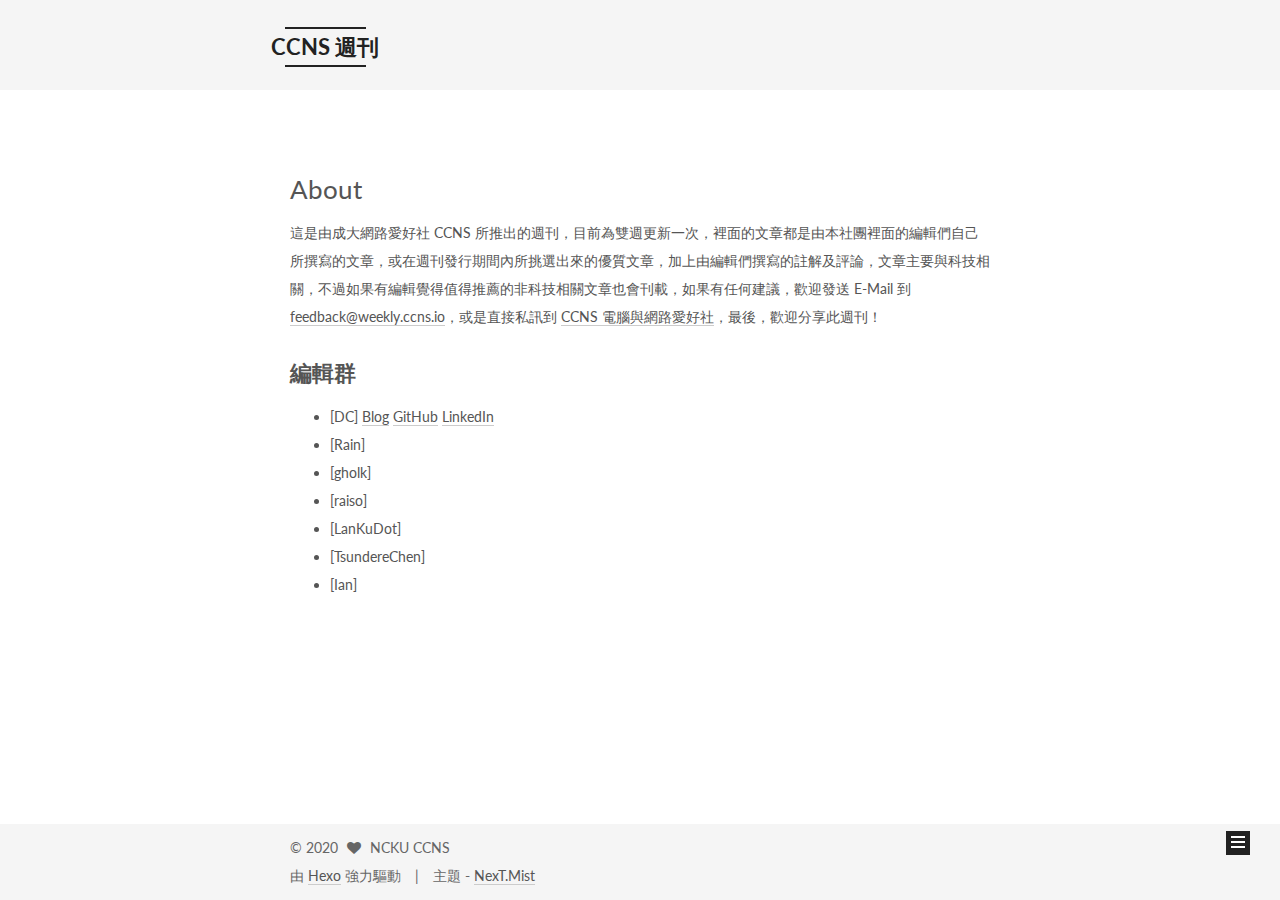
==== commit 841b0fa6: "Site updated: 2020-04-28 22:15:59" ====
--- a/about/index.html
+++ b/about/index.html
@@ -94,7 +94,7 @@
 <meta property="og:site_name" content="CCNS 週刊">
 <meta property="og:description" content="這是由成大網路愛好社 CCNS 所推出的週刊，目前為雙週更新一次，裡面的文章都是由本社團裡面的編輯們自己所撰寫的文章，或在週刊發行期間內所挑選出來的優質文章，加上由編輯們撰寫的註解及評論，文章主要與科技相關，不過如果有編輯覺得值得推薦的非科技相關文章也會刊載，如果有任何建議，歡迎發送 E-Mail 到 feedback@weekly.ccns.io，或是直接私訊到 CCNS 電腦與網路愛好社，最後">
 <meta property="og:locale" content="ccns-weekly">
-<meta property="og:updated_time" content="2020-04-28T22:06:53.615Z">
+<meta property="og:updated_time" content="2020-04-28T22:15:00.849Z">
 <meta name="twitter:card" content="summary">
 <meta name="twitter:title" content="About">
 <meta name="twitter:description" content="這是由成大網路愛好社 CCNS 所推出的週刊，目前為雙週更新一次，裡面的文章都是由本社團裡面的編輯們自己所撰寫的文章，或在週刊發行期間內所挑選出來的優質文章，加上由編輯們撰寫的註解及評論，文章主要與科技相關，不過如果有編輯覺得值得推薦的非科技相關文章也會刊載，如果有任何建議，歡迎發送 E-Mail 到 feedback@weekly.ccns.io，或是直接私訊到 CCNS 電腦與網路愛好社，最後">
@@ -269,7 +269,13 @@
     
       <p>這是由成大網路愛好社 CCNS 所推出的週刊，目前為雙週更新一次，裡面的文章都是由本社團裡面的編輯們自己所撰寫的文章，或在週刊發行期間內所挑選出來的優質文章，加上由編輯們撰寫的註解及評論，文章主要與科技相關，不過如果有編輯覺得值得推薦的非科技相關文章也會刊載，如果有任何建議，歡迎發送 E-Mail 到 <a href="mailto:feedback@weekly.ccns.io">feedback@weekly.ccns.io</a>，或是直接私訊到 <a href="https://www.facebook.com/ncku.ccns/" target="_blank" rel="noopener">CCNS 電腦與網路愛好社</a>，最後，歡迎分享此週刊！</p>
 <h2 id="編輯群"><a href="#編輯群" class="headerlink" title="編輯群"></a>編輯群</h2><ul>
-<li>[DC] <a href="https://blog.danielchen.cc/" target="_blank" rel="noopener">Blog</a> <a href="https://linkedin.com/in/d4n1el/" target="_blank" rel="noopener">LinkedIn</a></li>
+<li>[DC] <a href="https://blog.danielchen.cc/" target="_blank" rel="noopener">Blog</a> <a href="https://github.com/d4n1elchen" target="_blank" rel="noopener">GitHub</a> <a href="https://linkedin.com/in/d4n1el/" target="_blank" rel="noopener">LinkedIn</a></li>
+<li>[Rain]</li>
+<li>[gholk]</li>
+<li>[raiso]</li>
+<li>[LanKuDot]</li>
+<li>[TsundereChen]</li>
+<li>[Ian]</li>
 </ul>
 
     
--- a/css/main.css
+++ b/css/main.css
@@ -1691,7 +1691,7 @@
   width: 4px;
   height: 4px;
   border-radius: 50%;
-  background: #ff0f25;
+  background: #67b8df;
 }
 .links-of-blogroll {
   font-size: 13px;
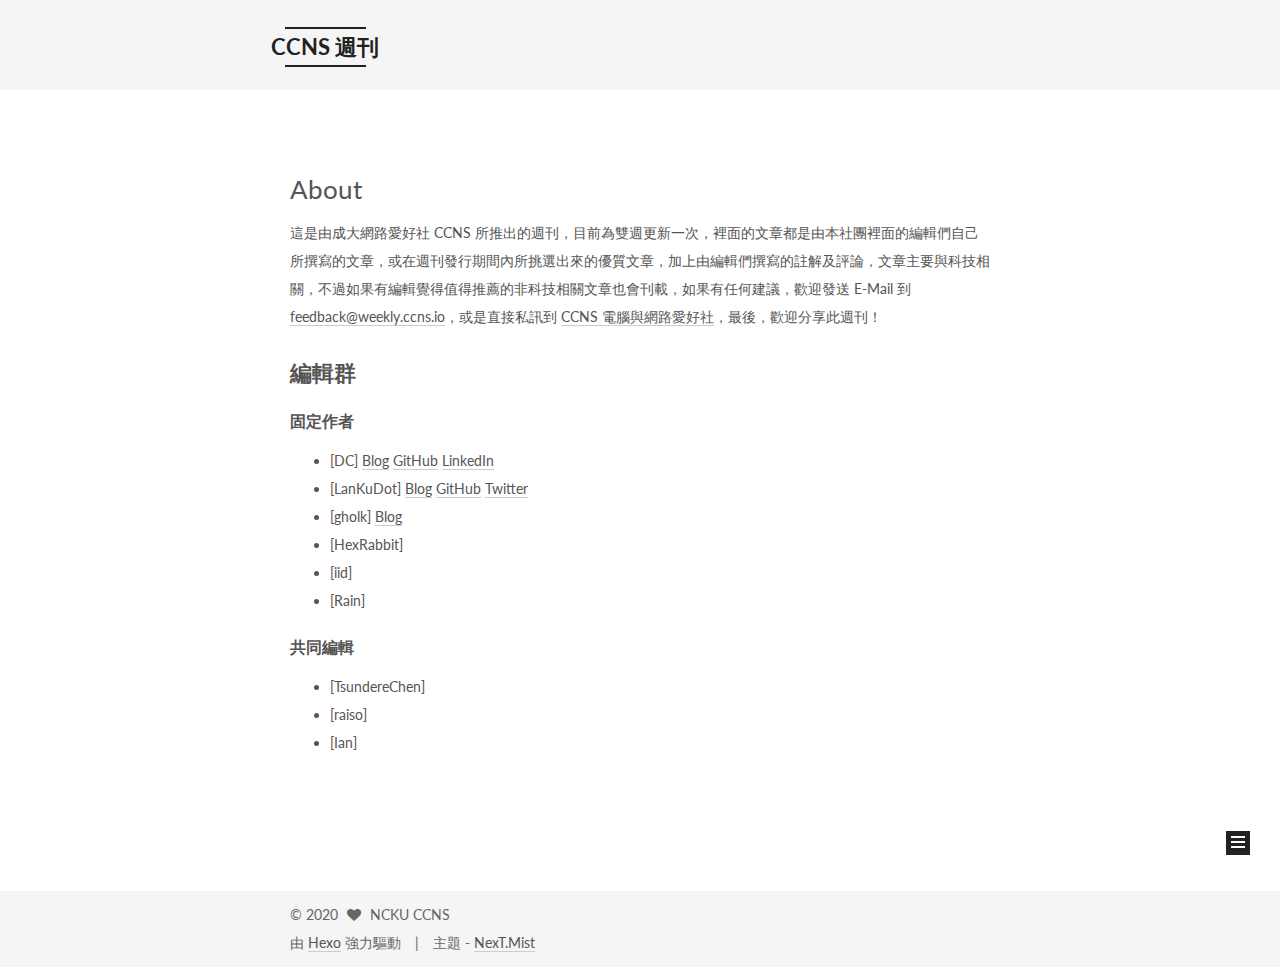
==== commit 3436cd14: "Site updated: 2020-04-29 07:27:12" ====
--- a/about/index.html
+++ b/about/index.html
@@ -6,33 +6,33 @@
 
 
 <html class="theme-next mist use-motion" lang="ccns-weekly">
-<head><meta name="generator" content="Hexo 3.9.0">
-  <meta charset="UTF-8">
-<meta http-equiv="X-UA-Compatible" content="IE=edge">
-<meta name="viewport" content="width=device-width, initial-scale=1, maximum-scale=1">
-
-
-
-<meta http-equiv="Cache-Control" content="no-transform">
-<meta http-equiv="Cache-Control" content="no-siteapp">
-
-
-
-
-
-
-
-
-
-
-
-
-
-
-
-  
-  
-  <link href="/lib/fancybox/source/jquery.fancybox.css?v=2.1.5" rel="stylesheet" type="text/css">
+<head>
+  <meta charset="UTF-8"/>
+<meta http-equiv="X-UA-Compatible" content="IE=edge" />
+<meta name="viewport" content="width=device-width, initial-scale=1, maximum-scale=1"/>
+
+
+
+<meta http-equiv="Cache-Control" content="no-transform" />
+<meta http-equiv="Cache-Control" content="no-siteapp" />
+
+
+
+
+
+
+
+
+
+
+
+
+
+
+
+  
+  
+  <link href="/lib/fancybox/source/jquery.fancybox.css?v=2.1.5" rel="stylesheet" type="text/css" />
 
 
 
@@ -66,21 +66,21 @@
 
 
 
-<link href="/lib/font-awesome/css/font-awesome.min.css?v=4.6.2" rel="stylesheet" type="text/css">
-
-<link href="/css/main.css?v=5.1.0" rel="stylesheet" type="text/css">
-
-
-  <meta name="keywords" content="CCNS, Weekly, NCKU">
-
-
-
-
-
-
-
-
-  <link rel="shortcut icon" type="image/x-icon" href="/favicon.ico?v=5.1.0">
+<link href="/lib/font-awesome/css/font-awesome.min.css?v=4.6.2" rel="stylesheet" type="text/css" />
+
+<link href="/css/main.css?v=5.1.0" rel="stylesheet" type="text/css" />
+
+
+  <meta name="keywords" content="CCNS, Weekly, NCKU" />
+
+
+
+
+
+
+
+
+  <link rel="shortcut icon" type="image/x-icon" href="/favicon.ico?v=5.1.0" />
 
 
 
@@ -93,11 +93,10 @@
 <meta property="og:url" content="http://weekly.ccns.io/about/index.html">
 <meta property="og:site_name" content="CCNS 週刊">
 <meta property="og:description" content="這是由成大網路愛好社 CCNS 所推出的週刊，目前為雙週更新一次，裡面的文章都是由本社團裡面的編輯們自己所撰寫的文章，或在週刊發行期間內所挑選出來的優質文章，加上由編輯們撰寫的註解及評論，文章主要與科技相關，不過如果有編輯覺得值得推薦的非科技相關文章也會刊載，如果有任何建議，歡迎發送 E-Mail 到 feedback@weekly.ccns.io，或是直接私訊到 CCNS 電腦與網路愛好社，最後">
-<meta property="og:locale" content="ccns-weekly">
-<meta property="og:updated_time" content="2020-04-28T22:15:00.849Z">
+<meta property="article:published_time" content="2020-04-28T13:55:04.000Z">
+<meta property="article:modified_time" content="2020-04-29T07:15:03.697Z">
+<meta property="article:author" content="NCKU CCNS">
 <meta name="twitter:card" content="summary">
-<meta name="twitter:title" content="About">
-<meta name="twitter:description" content="這是由成大網路愛好社 CCNS 所推出的週刊，目前為雙週更新一次，裡面的文章都是由本社團裡面的編輯們自己所撰寫的文章，或在週刊發行期間內所挑選出來的優質文章，加上由編輯們撰寫的註解及評論，文章主要與科技相關，不過如果有編輯覺得值得推薦的非科技相關文章也會刊載，如果有任何建議，歡迎發送 E-Mail 到 feedback@weekly.ccns.io，或是直接私訊到 CCNS 電腦與網路愛好社，最後">
 
 
 
@@ -125,7 +124,7 @@
 
 
 
-  <link rel="canonical" href="http://weekly.ccns.io/about/">
+  <link rel="canonical" href="http://weekly.ccns.io/about/"/>
 
 
 
@@ -138,7 +137,7 @@
     About | CCNS 週刊
   
 </title>
-</head>
+<meta name="generator" content="Hexo 4.2.0"></head>
 
 <body itemscope itemtype="http://schema.org/WebPage" lang="ccns-weekly">
 
@@ -171,7 +170,7 @@
     
 
     <div class="custom-logo-site-title">
-      <a href="/" class="brand" rel="start">
+      <a href="/"  class="brand" rel="start">
         <span class="logo-line-before"><i></i></span>
         <span class="site-title">CCNS 週刊</span>
         <span class="logo-line-after"><i></i></span>
@@ -201,7 +200,7 @@
         <li class="menu-item menu-item-home">
           <a href="/" rel="section">
             
-              <i class="menu-item-icon fa fa-fw fa-home"></i> <br>
+              <i class="menu-item-icon fa fa-fw fa-home"></i> <br />
             
             最新一期
           </a>
@@ -211,7 +210,7 @@
         <li class="menu-item menu-item-about">
           <a href="/about" rel="section">
             
-              <i class="menu-item-icon fa fa-fw fa-user"></i> <br>
+              <i class="menu-item-icon fa fa-fw fa-user"></i> <br />
             
             關於
           </a>
@@ -221,7 +220,7 @@
         <li class="menu-item menu-item-archives">
           <a href="/archives" rel="section">
             
-              <i class="menu-item-icon fa fa-fw fa-archive"></i> <br>
+              <i class="menu-item-icon fa fa-fw fa-archive"></i> <br />
             
             歷史期別
           </a>
@@ -231,7 +230,7 @@
         <li class="menu-item menu-item-subscribe">
           <a href="/subscribe" rel="section">
             
-              <i class="menu-item-icon fa fa-fw fa-rss"></i> <br>
+              <i class="menu-item-icon fa fa-fw fa-rss"></i> <br />
             
             訂閱
           </a>
@@ -268,13 +267,17 @@
     
     
       <p>這是由成大網路愛好社 CCNS 所推出的週刊，目前為雙週更新一次，裡面的文章都是由本社團裡面的編輯們自己所撰寫的文章，或在週刊發行期間內所挑選出來的優質文章，加上由編輯們撰寫的註解及評論，文章主要與科技相關，不過如果有編輯覺得值得推薦的非科技相關文章也會刊載，如果有任何建議，歡迎發送 E-Mail 到 <a href="mailto:feedback@weekly.ccns.io">feedback@weekly.ccns.io</a>，或是直接私訊到 <a href="https://www.facebook.com/ncku.ccns/" target="_blank" rel="noopener">CCNS 電腦與網路愛好社</a>，最後，歡迎分享此週刊！</p>
-<h2 id="編輯群"><a href="#編輯群" class="headerlink" title="編輯群"></a>編輯群</h2><ul>
+<h2 id="編輯群"><a href="#編輯群" class="headerlink" title="編輯群"></a>編輯群</h2><h5 id="固定作者"><a href="#固定作者" class="headerlink" title="固定作者"></a>固定作者</h5><ul>
 <li>[DC] <a href="https://blog.danielchen.cc/" target="_blank" rel="noopener">Blog</a> <a href="https://github.com/d4n1elchen" target="_blank" rel="noopener">GitHub</a> <a href="https://linkedin.com/in/d4n1el/" target="_blank" rel="noopener">LinkedIn</a></li>
+<li>[LanKuDot] <a href="https://airfishqi.blogspot.com/" target="_blank" rel="noopener">Blog</a> <a href="https://github.com/LanKuDot" target="_blank" rel="noopener">GitHub</a> <a href="https://twitter.com/LanKuDot" target="_blank" rel="noopener">Twitter</a></li>
+<li>[gholk] <a href="//gholk.github.io" target="_blank" rel="noopener">Blog</a></li>
+<li>[HexRabbit]</li>
+<li>[iid]</li>
 <li>[Rain]</li>
-<li>[gholk]</li>
+</ul>
+<h5 id="共同編輯"><a href="#共同編輯" class="headerlink" title="共同編輯"></a>共同編輯</h5><ul>
+<li>[TsundereChen]</li>
 <li>[raiso]</li>
-<li>[LanKuDot]</li>
-<li>[TsundereChen]</li>
 <li>[Ian]</li>
 </ul>
 
@@ -313,7 +316,9 @@
 
       <section class="site-overview sidebar-panel sidebar-panel-active">
         <div class="site-author motion-element" itemprop="author" itemscope itemtype="http://schema.org/Person">
-          <img class="site-author-image" itemprop="image" src="/images/avatar.gif" alt="NCKU CCNS">
+          <img class="site-author-image" itemprop="image"
+               src="/images/avatar.gif"
+               alt="NCKU CCNS" />
           <p class="site-author-name" itemprop="name">NCKU CCNS</p>
            
               <p class="site-description motion-element" itemprop="description"></p>
@@ -376,7 +381,7 @@
 
     <footer id="footer" class="footer">
       <div class="footer-inner">
-        <div class="copyright">
+        <div class="copyright" >
   
   &copy; 
   <span itemprop="copyrightYear">2020</span>
@@ -388,12 +393,12 @@
 
 
 <div class="powered-by">
-  由 <a class="theme-link" href="https://hexo.io">Hexo</a> 強力驅動
+  由 <a class="theme-link" href="https://hexo.io" target="_blank" rel="noopener">Hexo</a> 強力驅動
 </div>
 
 <div class="theme-info">
   主題 -
-  <a class="theme-link" href="https://github.com/iissnan/hexo-theme-next">
+  <a class="theme-link" href="https://github.com/iissnan/hexo-theme-next" target="_blank" rel="noopener">
     NexT.Mist
   </a>
 </div>
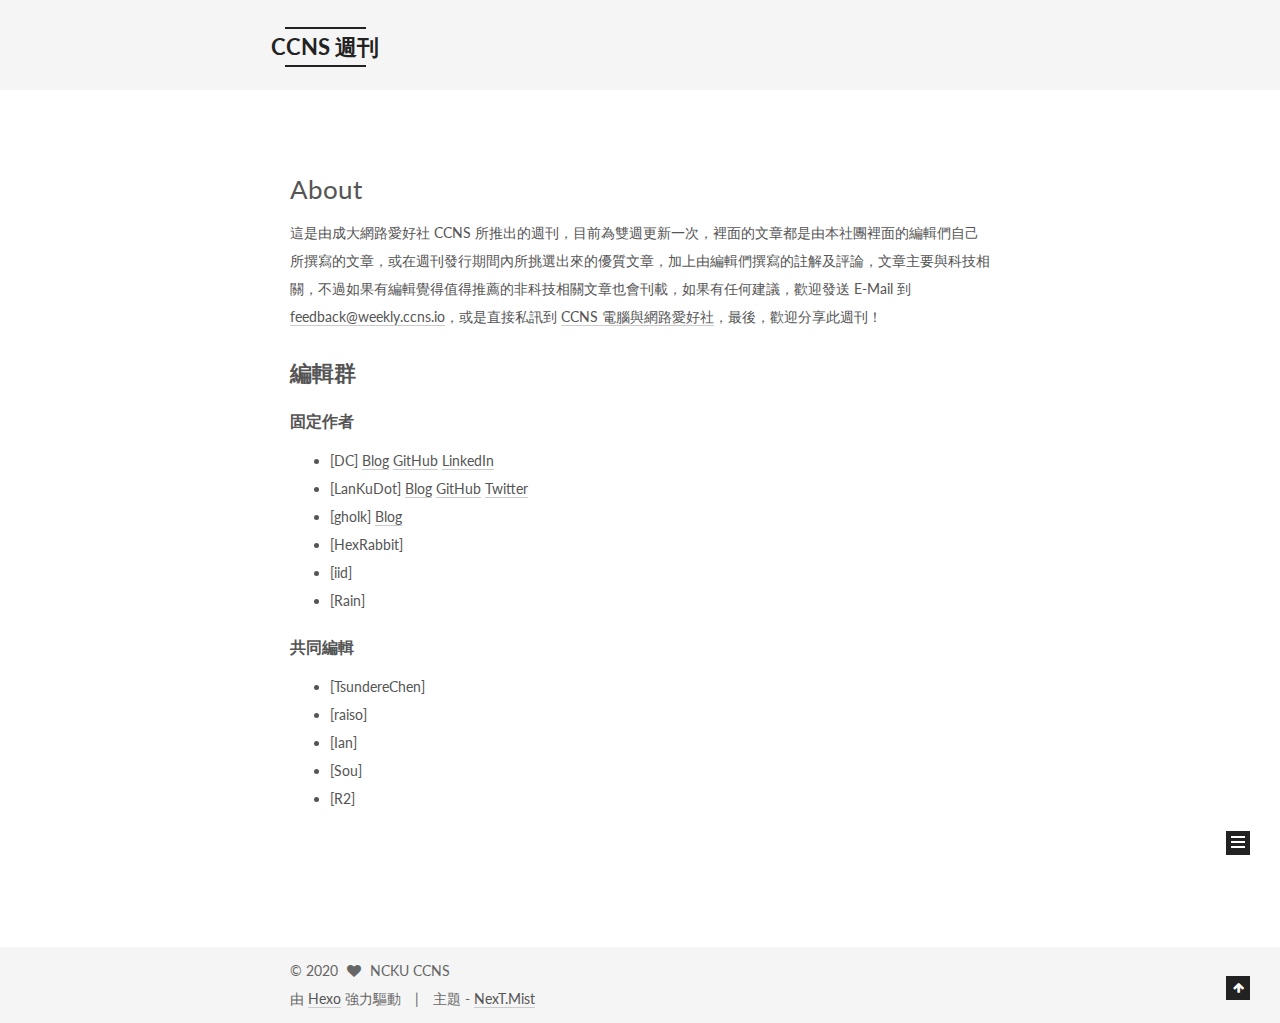
==== commit 40657f17: "Site updated: 2020-04-29 07:28:31" ====
--- a/about/index.html
+++ b/about/index.html
@@ -94,7 +94,7 @@
 <meta property="og:site_name" content="CCNS 週刊">
 <meta property="og:description" content="這是由成大網路愛好社 CCNS 所推出的週刊，目前為雙週更新一次，裡面的文章都是由本社團裡面的編輯們自己所撰寫的文章，或在週刊發行期間內所挑選出來的優質文章，加上由編輯們撰寫的註解及評論，文章主要與科技相關，不過如果有編輯覺得值得推薦的非科技相關文章也會刊載，如果有任何建議，歡迎發送 E-Mail 到 feedback@weekly.ccns.io，或是直接私訊到 CCNS 電腦與網路愛好社，最後">
 <meta property="article:published_time" content="2020-04-28T13:55:04.000Z">
-<meta property="article:modified_time" content="2020-04-29T07:15:03.697Z">
+<meta property="article:modified_time" content="2020-04-29T07:27:30.486Z">
 <meta property="article:author" content="NCKU CCNS">
 <meta name="twitter:card" content="summary">
 
@@ -279,6 +279,8 @@
 <li>[TsundereChen]</li>
 <li>[raiso]</li>
 <li>[Ian]</li>
+<li>[Sou]</li>
+<li>[R2]</li>
 </ul>
 
     
